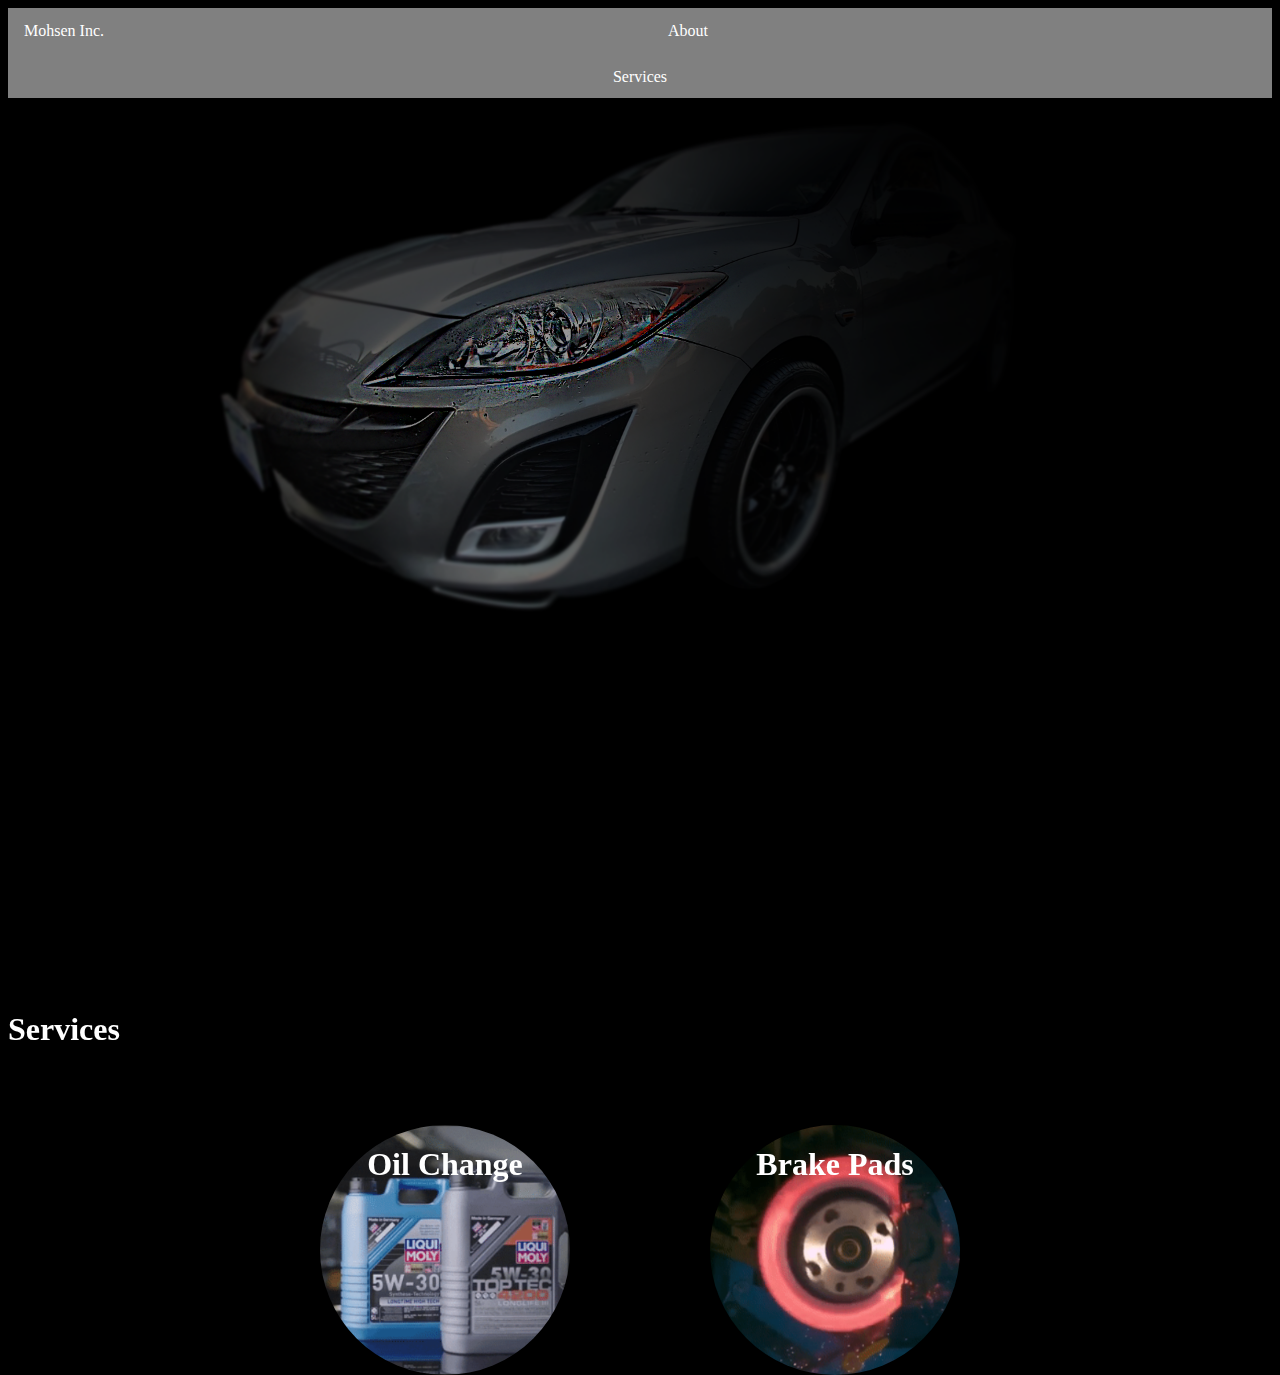
==== index.html @ 461eff01 "First Draft" ====
<!DOCTYPE html>
<html>

<head>
<!-- Bootstrap CSS Code -->
<link rel="stylesheet" href="https://stackpath.bootstrapcdn.com/bootstrap/4.5.0/css/bootstrap.min.css" integrity="sha384-9aIt2nRpC12Uk9gS9baDl411NQApFmC26EwAOH8WgZl5MYYxFfc+NcPb1dKGj7Sk" crossorigin="anonymous">

<title> Mohsen's Shop </title>
<style>
    body{
        background-color: black;
        background-image: url('Images/Car.png');
        background-repeat: no-repeat;
        background-size: cover;
    }
    .services{
        border-radius: 50%;
        width: 250px;
        height: 250px;
        position: absolute;
        top: 125vh;
        background-repeat: no-repeat;
        background-size: cover;
        cursor: pointer;
    }
    #service_tag{
        position: fixed;
        top: 110vh;
        color: white;
        text-align: center;
    }


    /* ----------------------Navbar Styling---------------------- */
    #nav_bar{
        list-style-type: none;
        margin: 0;
        padding: 0;
        overflow: hidden;
        position: sticky;
        top: 0;
        height: 10vh;
        width: 100;
        background-color: gray;
        color: white;
    }
    .company_name{
        float: left;
    }
    .nav_options{
        float: right;
    }
    li {
        display: block;
        color: white;
        text-align: center;
        padding: 14px 16px;
    }
    li:last-child{
        border-right: none;
    }
    /* ---------------------Navbar Styling----------------------- */





    #oil{
        left: 25vw;
        background-image: url('Images/EngineOilBG.PNG');
    }
    #breaks{
        right: 25vw;
        background-image: url('Images/BreakPadsBG.PNG');
    }
    #oil_name{
        left: 25vw;
    }
    #breaks_name{
        right: 25vw;
    }
    .service_name{
        width: 250px;
        height: 250px;
        position: absolute;
        top: 125vh;
        color: white;
        text-align: center;
        animation-name: services_in;
        animation-duration: 2s;
        animation-fill-mode: forwards;
    }
    .service_name:hover{
        animation-name: services_out;
        animation-duration: 1s;
        animation-fill-mode: forwards;
    }

    @keyframes services_out {
        0%      {color: transparent;}
        100%    {color: white; top: 115vh;}
    }
    @keyframes services_in {
        0%      {color: white; top: 115vh;}
        100%    {color: transparent; top: 125vh;}
    }
</style>
</head>








<body>
<ul id='nav_bar'>
    <li class='company_name'> Mohsen Inc. </li>
    <li class='nav_option'> About </li>
    <li class='nav_option'> Services </li>
</ul>

<div id='service_tag'><h1> Services </h1></div>
<div id='oil' class='services'></div>
<div id='oil_name' class='service_name' onmouseover="oil_gif()" onmouseout="oil_image()"><h1> Oil Change </h1></div>
<div id='breaks' class='services'></div>
<div id='breaks_name' class='service_name' onmouseover="breakpad_gif()" onmouseout="breakpad_image()"><h1> Brake Pads </h1></div>




<script>
    // Services Animations
    function oil_gif(){
        document.getElementById('oil').style.backgroundImage = "url('Images/EngineOil.gif')";
        
    }
    function oil_image(){
        document.getElementById('oil').style.backgroundImage = "url('Images/EngineOilBG.PNG')";
    }
    function breakpad_gif(){
        document.getElementById('breaks').style.backgroundImage = "url('Images/BreakPads.gif')";
        document.getElementById('breaks').style.animationName = "services";
    }
    function breakpad_image(){
        document.getElementById('breaks').style.backgroundImage = "url('Images/BreakPadsBG.PNG')";
    }
</script>

<!-- Bootstrap JavaScript Code -->
<script src="https://code.jquery.com/jquery-3.5.1.slim.min.js" integrity="sha384-DfXdz2htPH0lsSSs5nCTpuj/zy4C+OGpamoFVy38MVBnE+IbbVYUew+OrCXaRkfj" crossorigin="anonymous"></script>
<script src="https://cdn.jsdelivr.net/npm/popper.js@1.16.0/dist/umd/popper.min.js" integrity="sha384-Q6E9RHvbIyZFJoft+2mJbHaEWldlvI9IOYy5n3zV9zzTtmI3UksdQRVvoxMfooAo" crossorigin="anonymous"></script>
<script src="https://stackpath.bootstrapcdn.com/bootstrap/4.5.0/js/bootstrap.min.js" integrity="sha384-OgVRvuATP1z7JjHLkuOU7Xw704+h835Lr+6QL9UvYjZE3Ipu6Tp75j7Bh/kR0JKI" crossorigin="anonymous"></script>

</body>
<html>
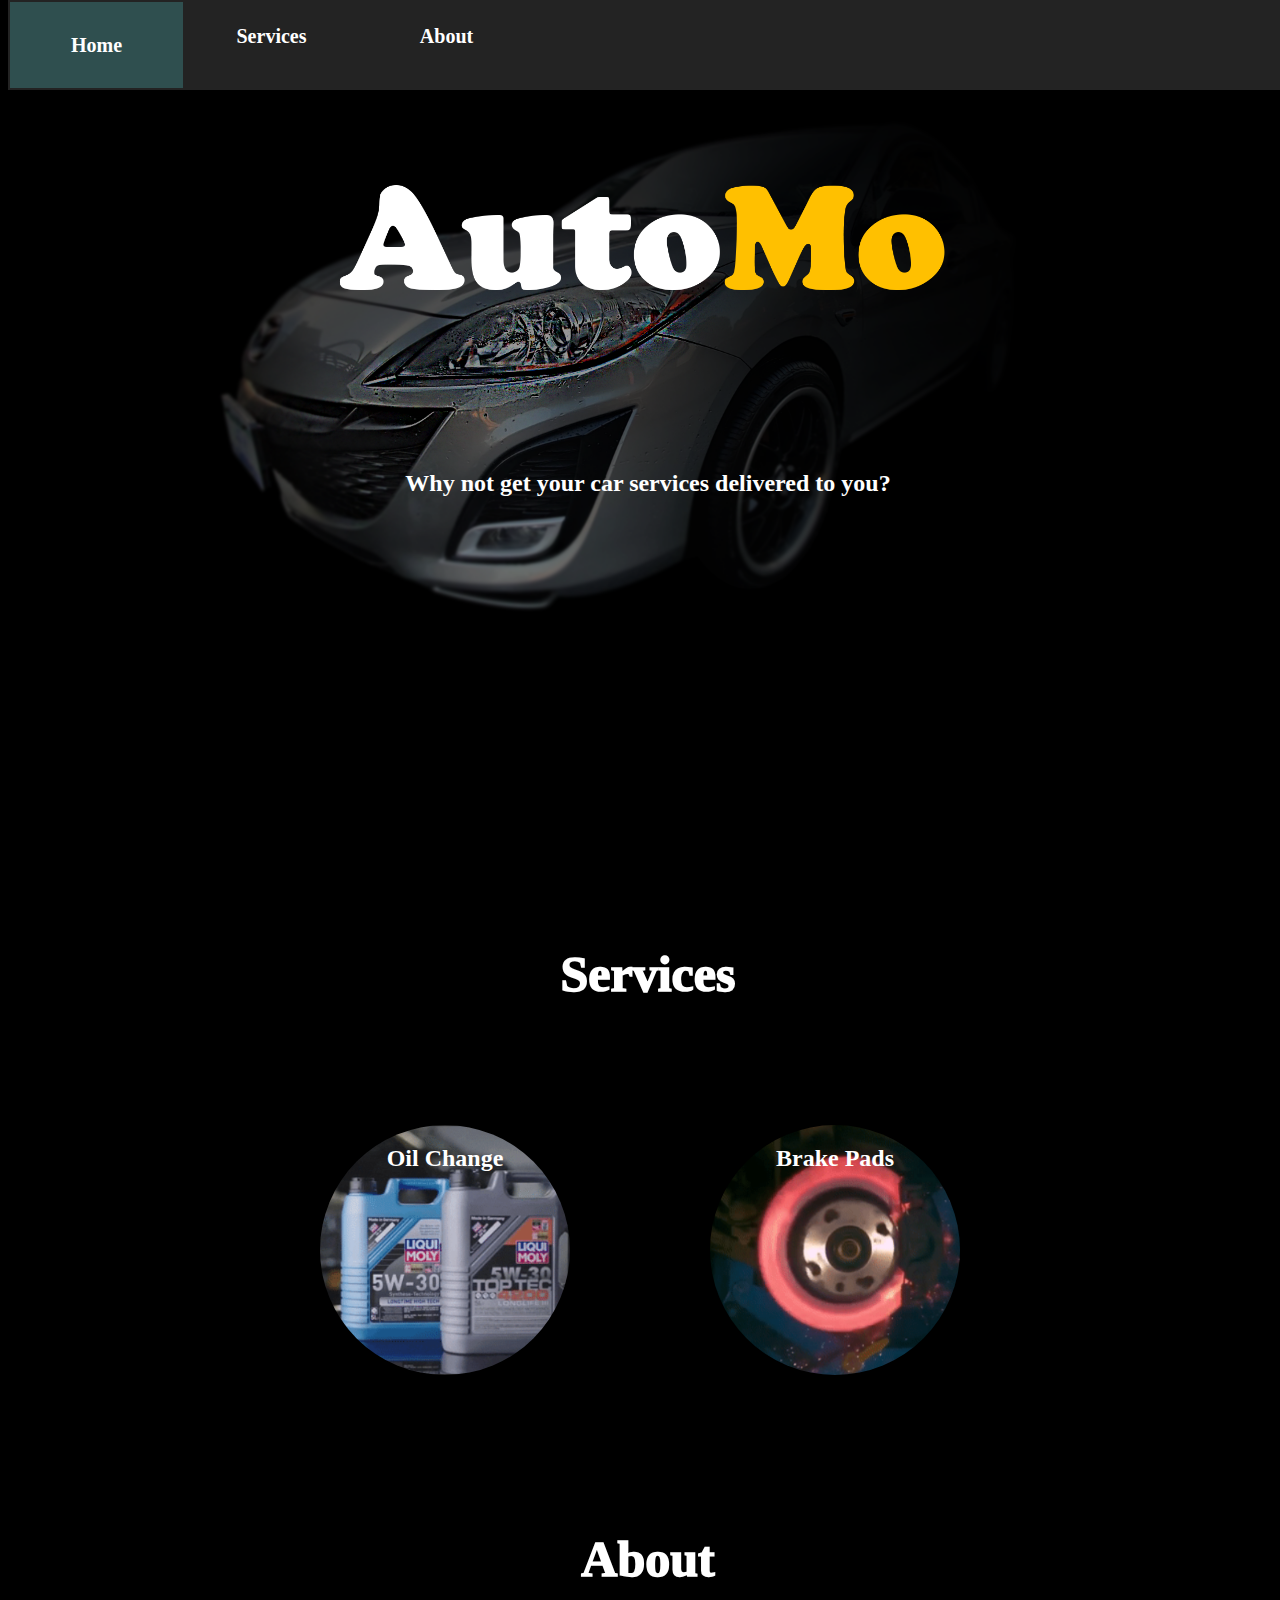
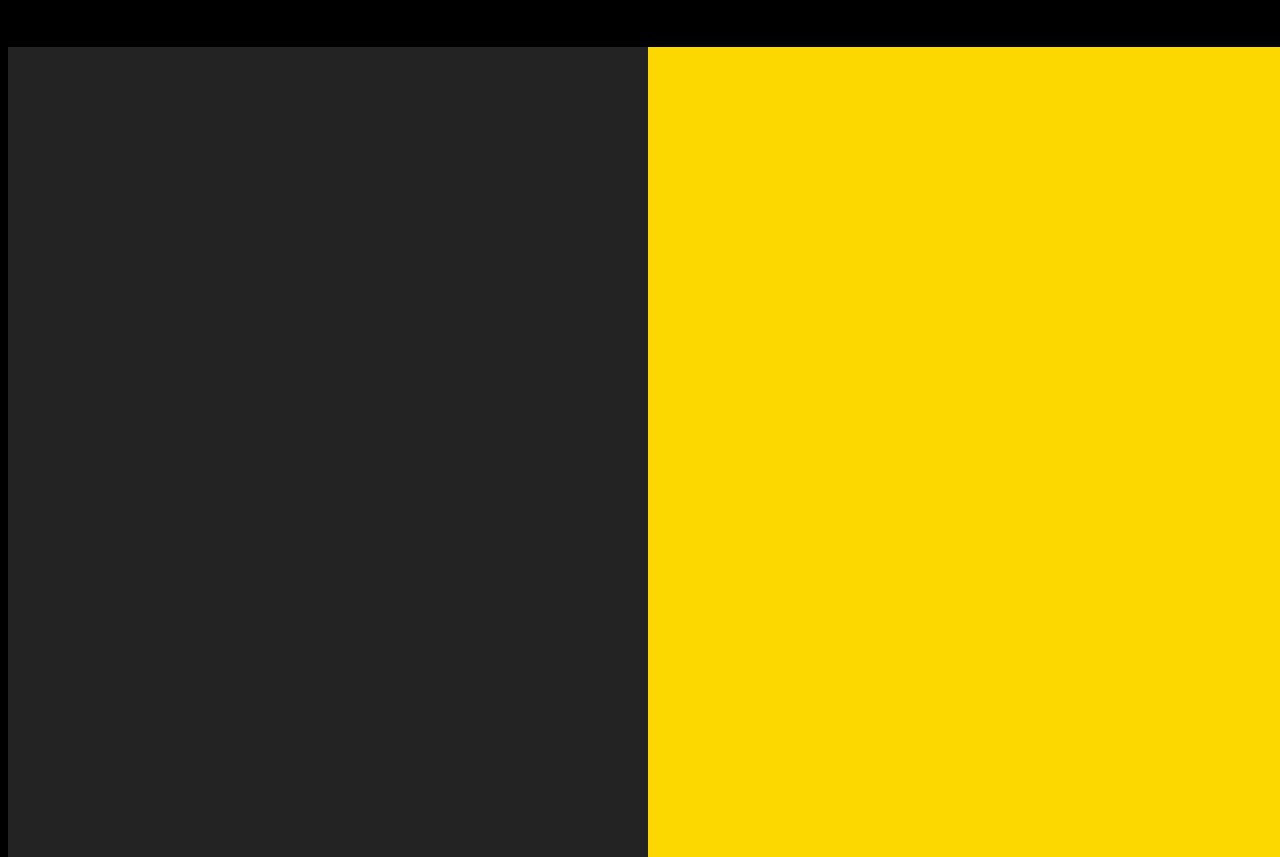
==== commit bdfcacce: "Before adding the quotes" ====
--- a/index.html
+++ b/index.html
@@ -7,6 +7,9 @@
 
 <title> Mohsen's Shop </title>
 <style>
+    html{
+        scroll-behavior: smooth;
+    }
     body{
         background-color: black;
         background-image: url('Images/Car.png');
@@ -23,9 +26,32 @@
         background-size: cover;
         cursor: pointer;
     }
-    #service_tag{
-        position: fixed;
-        top: 110vh;
+    .tags{
+        position: absolute;
+        top: 105vh;
+        color: white;
+        text-align: center;
+        font-size: 50px;
+        width: 100%;
+        font-weight: 1000;
+    }
+    a{ text-decoration: none; }
+    a:link, a:visited { color:white }
+    a:hover{ text-decoration: none; color: red }
+
+    #AutoMo{
+        width: 80vw;
+        height: auto;
+        margin-left: 10vw;
+        margin-right: auto;
+        position: absolute;
+        top: 0vh;
+        z-index: -10;
+    }
+    #tagline{
+        width: 100%;
+        position: absolute;
+        top: 50vh;
         color: white;
         text-align: center;
     }
@@ -37,34 +63,38 @@
         margin: 0;
         padding: 0;
         overflow: hidden;
-        position: sticky;
+        position: absolute;
         top: 0;
         height: 10vh;
-        width: 100;
-        background-color: gray;
-        color: white;
-    }
-    .company_name{
-        float: left;
-    }
-    .nav_options{
-        float: right;
-    }
-    li {
+        width: 100%;
+        background-color: #232323;
+        color: white;
+        z-index: -1;
+    }
+    #nav_table{
+        height: 100%;
+        z-index: 100;
+    }
+    .nav_items{
+        width: 10vw;
+        height: 100%;
+        text-align: center;
+        font-size: 20px;
+        padding: 2.5vh;
+    }
+    #home{
+        background-color: darkslategray;
+
+    }
+    .items{
+        height: 100%;
+        width: 100%;
         display: block;
-        color: white;
-        text-align: center;
-        padding: 14px 16px;
-    }
-    li:last-child{
-        border-right: none;
-    }
-    /* ---------------------Navbar Styling----------------------- */
-
-
-
-
-
+        text-decoration: none;
+    }
+
+
+    /* ---------------------Services Styling----------------------- */
     #oil{
         left: 25vw;
         background-image: url('Images/EngineOilBG.PNG');
@@ -98,12 +128,43 @@
 
     @keyframes services_out {
         0%      {color: transparent;}
-        100%    {color: white; top: 115vh;}
+        100%    {color: white; top: 115vh; height: 325px;}
     }
     @keyframes services_in {
         0%      {color: white; top: 115vh;}
         100%    {color: transparent; top: 125vh;}
     }
+
+    /* ABOUT SECTION STYLING */
+    #about_section{
+        position: absolute;
+        height: 100vh;
+        width: 100%;
+        top: 170vh;
+    }
+    #about_tag{
+        top: 0;
+    }
+    .about{
+        position: absolute;
+        height: 90%;
+        width: 50%;
+        margin-top: 13vh;
+
+    }
+    #right_about{
+        margin-left: 50%;
+        margin-right: auto;
+        float: right;
+        background-color: #fdd700;
+    }
+    #left_about{
+        margin-left: 0;
+        margin-right: auto;
+        float: left;
+        background-color: #232323;
+    }
+
 </style>
 </head>
 
@@ -115,17 +176,30 @@
 
 
 <body>
-<ul id='nav_bar'>
-    <li class='company_name'> Mohsen Inc. </li>
-    <li class='nav_option'> About </li>
-    <li class='nav_option'> Services </li>
-</ul>
-
-<div id='service_tag'><h1> Services </h1></div>
+<div id='nav_bar'>
+    <table id='nav_table'>
+        <tr id='nav_row' z-index=100>
+            <th id='home' class='nav_items'> <a href="index.html"> <b> Home </b> </a></th>
+            <th class='nav_items'> <a href="#service_tag"> <div class='items'> Services </div> </a> </th>
+            <th class='nav_items'> <a href="#about_tag"> <div class='items'> About </div> </a></th>
+        </tr>
+    </table>
+</div>
+
+<image id="AutoMo" src='Images/AutoMo.png'></image>
+<div id="tagline"> <h2> Why not get your car services delivered to you? </h2> </div>
+<div id='service_tag' class="tags"> Services </div>
+
 <div id='oil' class='services'></div>
-<div id='oil_name' class='service_name' onmouseover="oil_gif()" onmouseout="oil_image()"><h1> Oil Change </h1></div>
+<div id='oil_name' class='service_name' onmouseover="oil_gif()" onmouseout="oil_image()"><h2> Oil Change </h2></div>
 <div id='breaks' class='services'></div>
-<div id='breaks_name' class='service_name' onmouseover="breakpad_gif()" onmouseout="breakpad_image()"><h1> Brake Pads </h1></div>
+<div id='breaks_name' class='service_name' onmouseover="breakpad_gif()" onmouseout="breakpad_image()"><h2> Brake Pads </h2></div>
+
+<div id="about_section">
+    <div id='about_tag' class="tags"> About </div>
+    <div id='right_about' class="about"></div>
+    <div id='left_about' class="about"></div>
+</div>
 
 
 
@@ -154,4 +228,4 @@
 <script src="https://stackpath.bootstrapcdn.com/bootstrap/4.5.0/js/bootstrap.min.js" integrity="sha384-OgVRvuATP1z7JjHLkuOU7Xw704+h835Lr+6QL9UvYjZE3Ipu6Tp75j7Bh/kR0JKI" crossorigin="anonymous"></script>
 
 </body>
-<html>+</html>
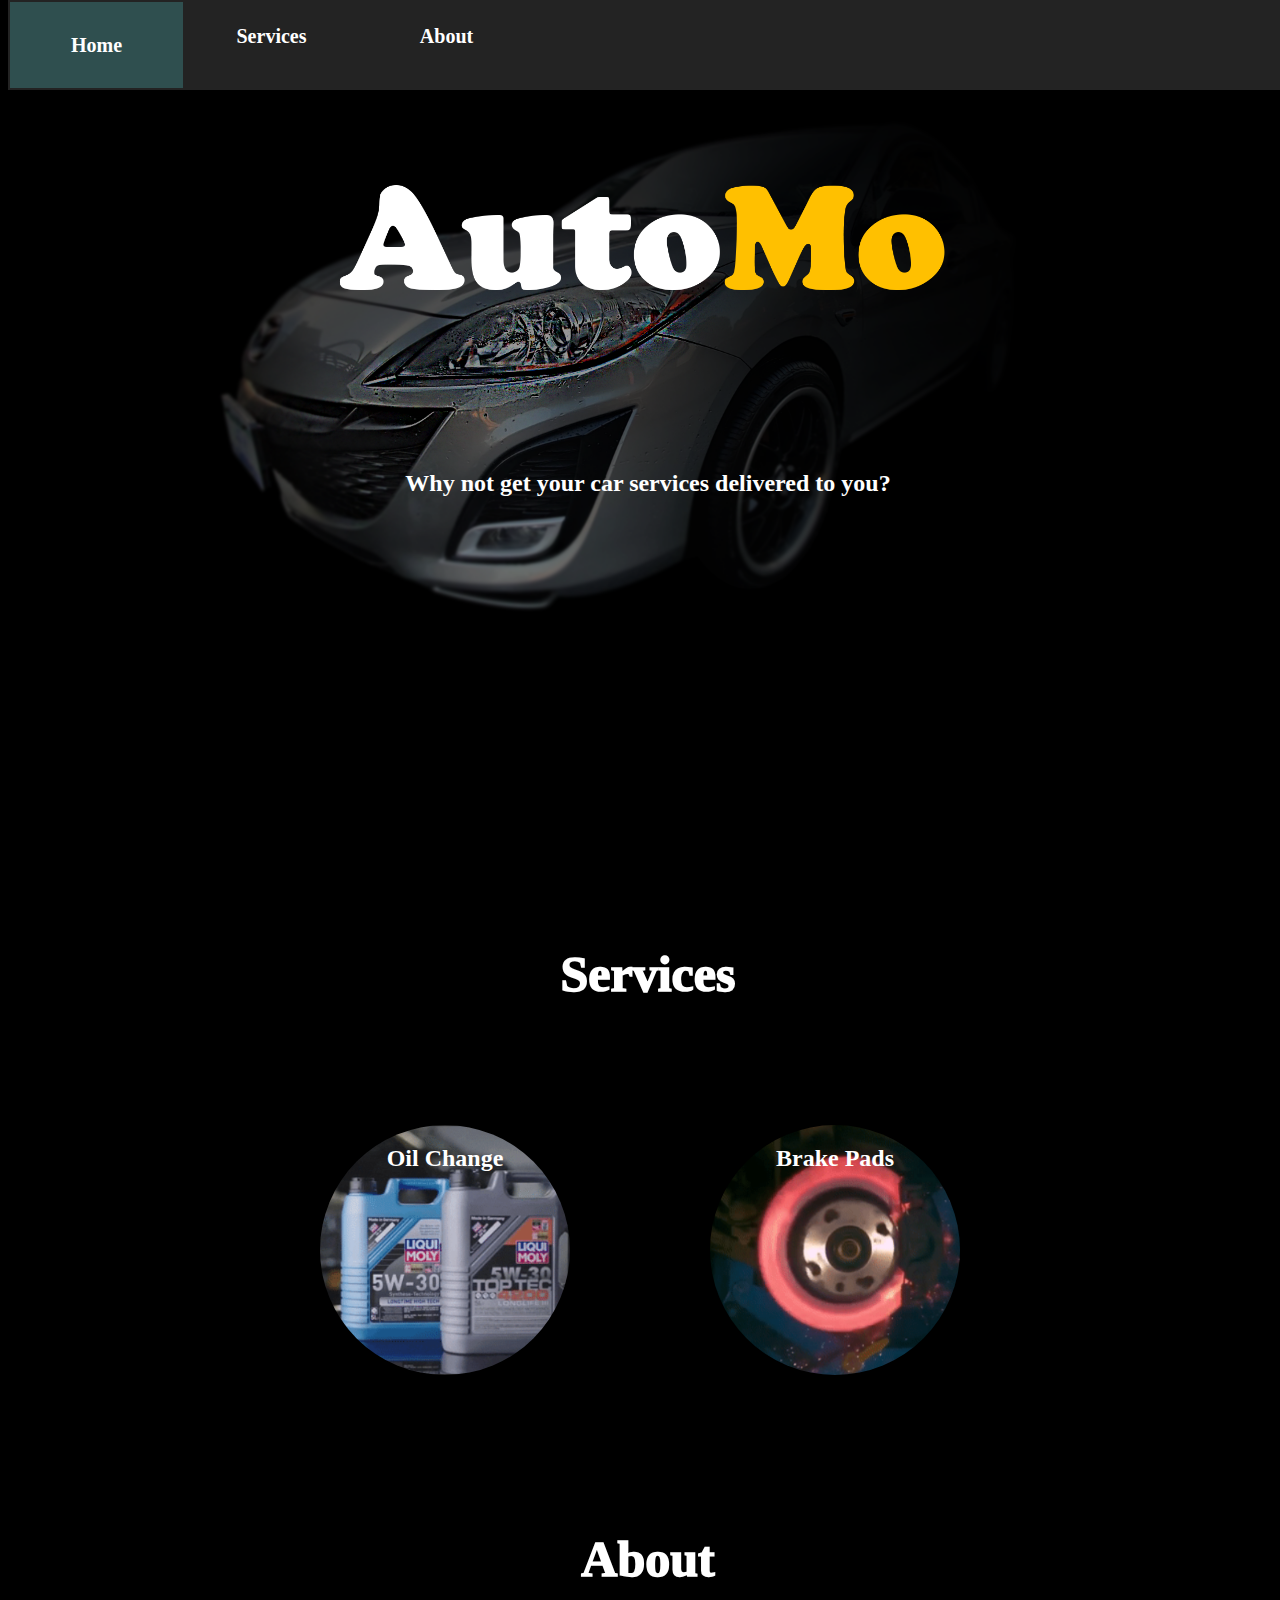
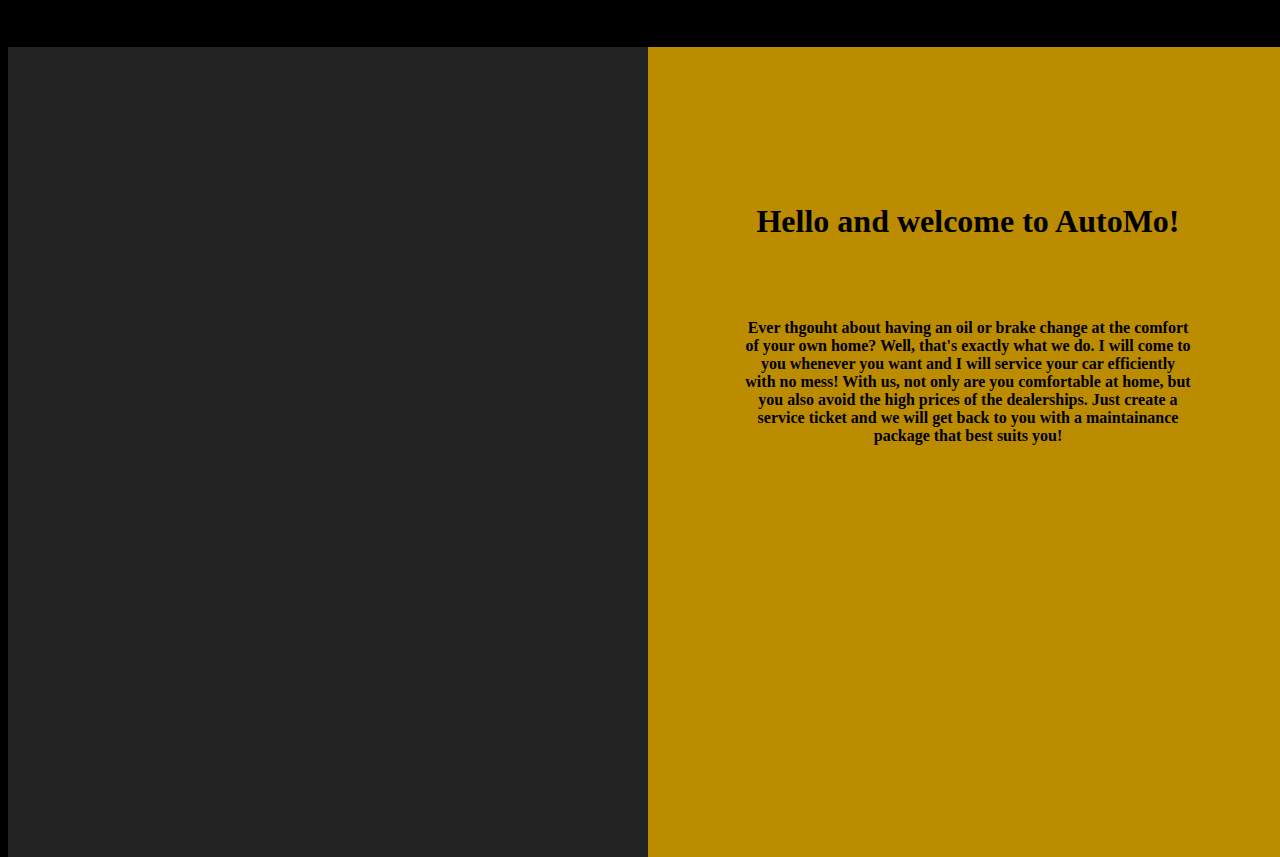
==== commit b473b2c9: "About Section Added" ====
--- a/index.html
+++ b/index.html
@@ -156,13 +156,41 @@
         margin-left: 50%;
         margin-right: auto;
         float: right;
-        background-color: #fdd700;
+        background-color: #bb8b00;
     }
     #left_about{
         margin-left: 0;
         margin-right: auto;
         float: left;
         background-color: #232323;
+        animation: infinite;
+        animation-name: quotes_slides;
+        animation-duration: 45s;
+        background-repeat: no-repeat;
+        background-size: cover;
+    }
+    #about_para{
+        position: absolute;
+        width: auto;
+        height: auto;
+        top: 15vh;
+        margin-left: 15%;
+        margin-right: 15%;
+        text-align: center;
+    }
+
+    @keyframes quotes_slides {
+        0%      {background-image: url("Images/Quotes1.png");}
+        15%     {background-image: url("Images/Quotes1.png");}
+        20%     {background-image: url("Images/Quotes2.png");}
+        35%     {background-image: url("Images/Quotes2.png");}
+        40%     {background-image: url("Images/Quotes3.png");}
+        55%     {background-image: url("Images/Quotes3.png");}
+        60%     {background-image: url("Images/Quotes4.png");}
+        75%     {background-image: url("Images/Quotes4.png");}
+        80%     {background-image: url("Images/Quotes5.png");}
+        95%     {background-image: url("Images/Quotes5.png");}
+        100%    {background-image: url("Images/Quotes1.png");}
     }
 
 </style>
@@ -197,7 +225,9 @@
 
 <div id="about_section">
     <div id='about_tag' class="tags"> About </div>
-    <div id='right_about' class="about"></div>
+    <div id='right_about' class="about">
+        <div id="about_para"> <h1> <b> Hello and welcome to AutoMo! </b> </h1> <br/><br/> <h4> Ever thgouht about having an oil or brake change at the comfort of your own home? Well, that's exactly what we do. I will come to you whenever you want and I will service your car efficiently with no mess! With us, not only are you comfortable at home, but you also avoid the high prices of the dealerships. Just create a service ticket and we will get back to you with a maintainance package that best suits you!  </h4></div>
+    </div>
     <div id='left_about' class="about"></div>
 </div>
 
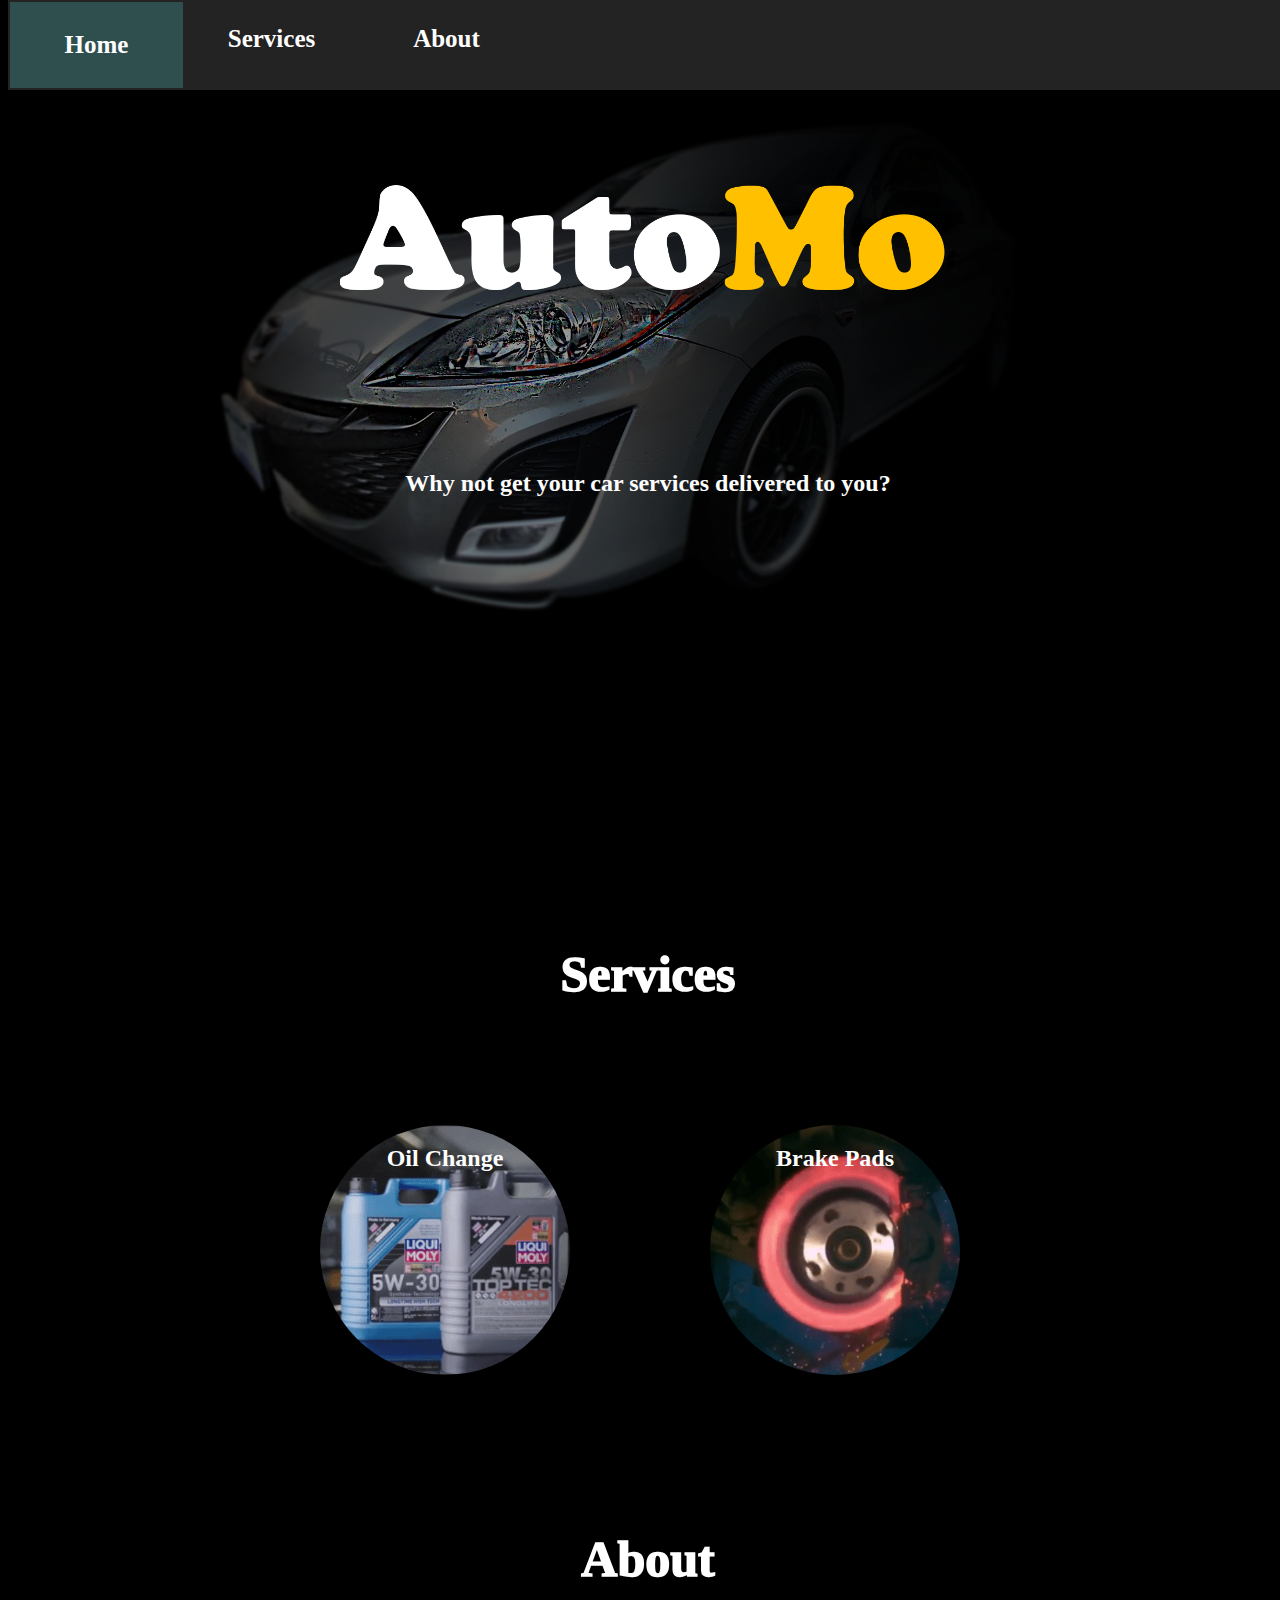
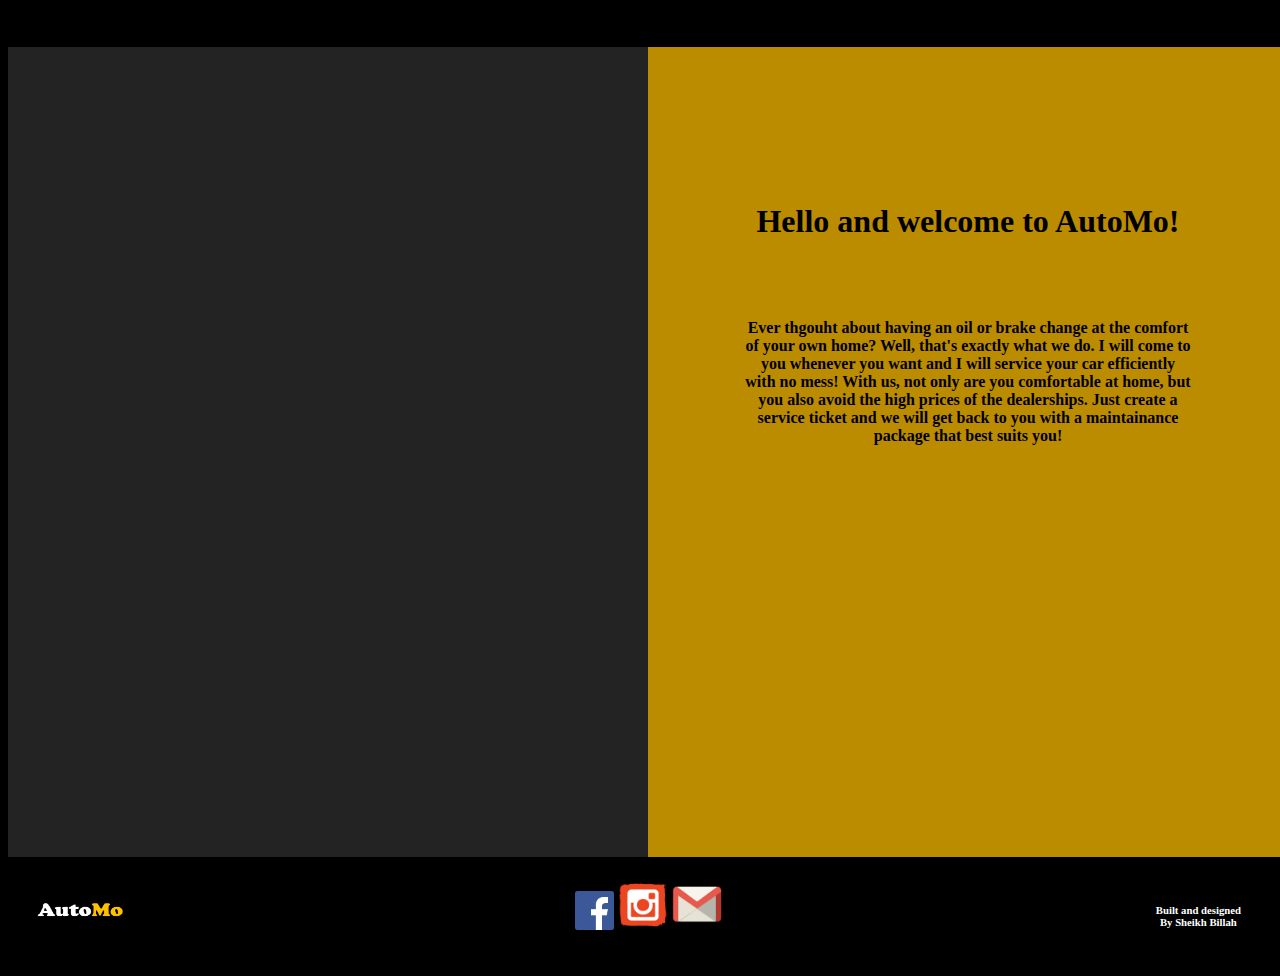
==== commit a8ad0519: "anything" ====
--- a/index.html
+++ b/index.html
@@ -34,6 +34,7 @@
         font-size: 50px;
         width: 100%;
         font-weight: 1000;
+        font-family: cooper black;
     }
     a{ text-decoration: none; }
     a:link, a:visited { color:white }
@@ -54,6 +55,7 @@
         top: 50vh;
         color: white;
         text-align: center;
+        font-family: cooper black;
     }
 
 
@@ -79,7 +81,7 @@
         width: 10vw;
         height: 100%;
         text-align: center;
-        font-size: 20px;
+        font-size: 25px;
         padding: 2.5vh;
     }
     #home{
@@ -135,7 +137,7 @@
         100%    {color: transparent; top: 125vh;}
     }
 
-    /* ABOUT SECTION STYLING */
+    /* ---------------ABOUT SECTION STYLING------------ */
     #about_section{
         position: absolute;
         height: 100vh;
@@ -177,6 +179,7 @@
         margin-left: 15%;
         margin-right: 15%;
         text-align: center;
+        font-family: cooper black;
     }
 
     @keyframes quotes_slides {
@@ -193,6 +196,35 @@
         100%    {background-image: url("Images/Quotes1.png");}
     }
 
+    /* -------------FOOTER STYLINGS-------------- */
+    #footer{
+        background-color: black;
+        position: absolute;
+        text-align: center;
+        height: 10vh;
+        width: 100%;
+        top: 273vh;
+    }
+    #footer_logo{
+        position: absolute;
+        height: 8vh;
+        width: 16vh;
+        left: 1px;
+        top: 2.5vh;
+    }
+    #by{
+        position: absolute;
+        color: white;
+        width: 10vw;
+        height: 8vh;
+        left: 88vw;
+        top: 2.5vh;
+    }
+    .contact{
+        position: relative;
+        top: 2.5vh;
+    }
+
 </style>
 </head>
 
@@ -230,6 +262,13 @@
     </div>
     <div id='left_about' class="about"></div>
 </div>
+<div id="footer">
+    <img id="footer_logo" height="65" width="130" src='Images/AutoMo.png'>
+    <a href='facebook.com'> <img id="facebook_logo" class="contact" height="39" width="39" src="Images/Facebook.png"> </a>
+    <a href='instagram.com'> <img id="instagram_logo" class="contact" height="50" width="50" src="Images/Instagram.png"> </a>
+    <a href='gmail.com'> <img id="email_logo" class="contact" height="50" width="50" src="Images/Mail.png"> </a>
+    <h6 id="by"> Built and designed <br> By Sheikh Billah </h6>
+</div>
 
 
 
@@ -258,4 +297,4 @@
 <script src="https://stackpath.bootstrapcdn.com/bootstrap/4.5.0/js/bootstrap.min.js" integrity="sha384-OgVRvuATP1z7JjHLkuOU7Xw704+h835Lr+6QL9UvYjZE3Ipu6Tp75j7Bh/kR0JKI" crossorigin="anonymous"></script>
 
 </body>
-</html>
+</html>